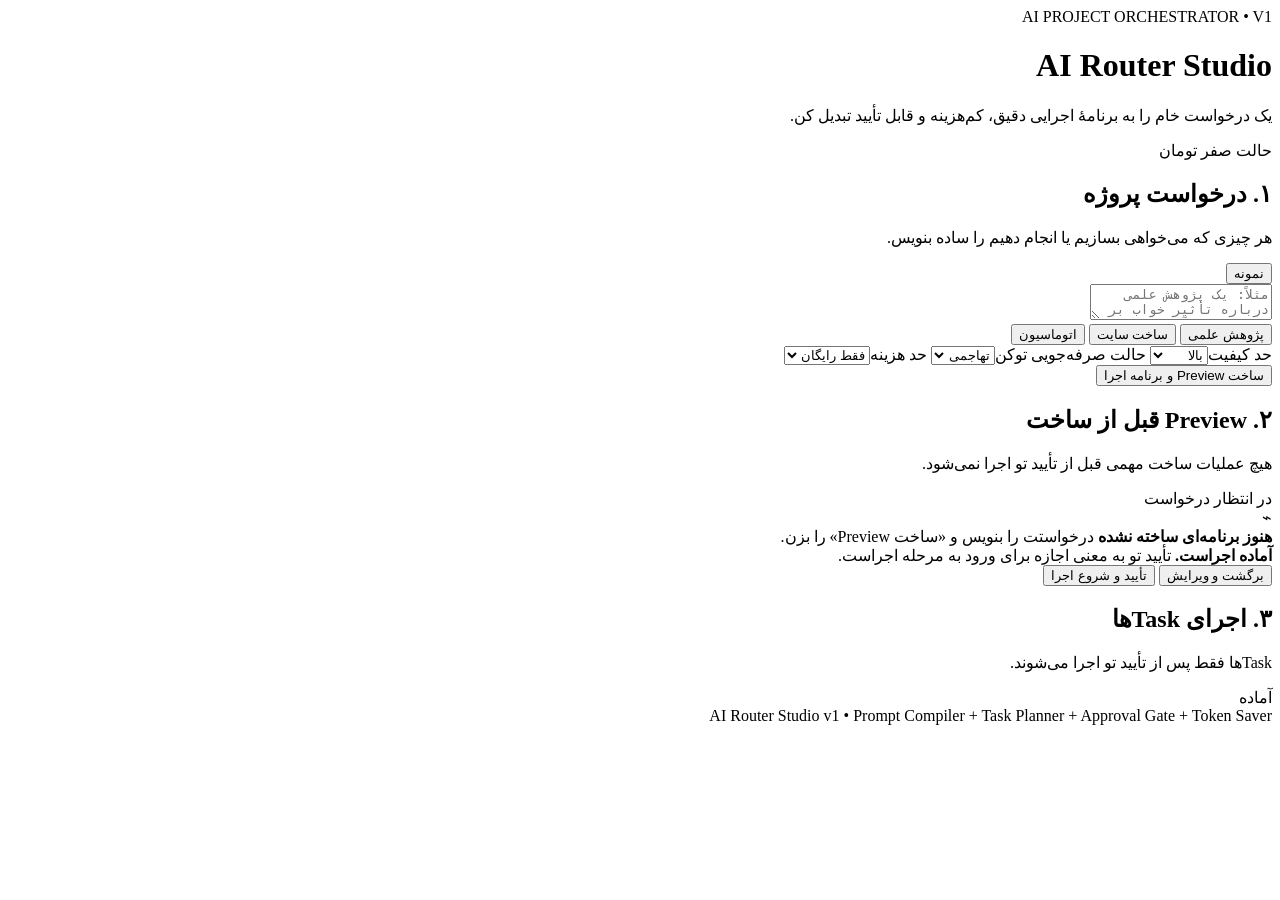
==== ai-router/index.html @ 655ede46 "feat(ai-router): add index.html" ====
<!doctype html>
<html lang="fa" dir="rtl">
<head>
  <meta charset="UTF-8" />
  <meta name="viewport" content="width=device-width, initial-scale=1.0" />
  <meta name="description" content="AI Router Studio — prompt compiler, task planner, approval gate and token saver." />
  <title>AI Router Studio</title>
  <link rel="stylesheet" href="style.css" />
</head>
<body>
  <header class="topbar">
    <div>
      <div class="eyebrow">AI PROJECT ORCHESTRATOR • V1</div>
      <h1>AI Router Studio</h1>
      <p>یک درخواست خام را به برنامهٔ اجرایی دقیق، کم‌هزینه و قابل تأیید تبدیل کن.</p>
    </div>
    <div class="status-pill"><span></span> حالت صفر تومان</div>
  </header>

  <main class="layout">
    <section class="panel input-panel">
      <div class="panel-head">
        <div>
          <h2>۱. درخواست پروژه</h2>
          <p>هر چیزی که می‌خواهی بسازیم یا انجام دهیم را ساده بنویس.</p>
        </div>
        <button id="exampleBtn" class="ghost-btn">نمونه</button>
      </div>

      <textarea id="requestInput" placeholder="مثلاً: یک پژوهش علمی درباره تأثیر خواب بر حافظه دانش‌آموزان تهیه کن، منابع معتبر داشته باشد و برای هر بخش تصویر مناسب پیشنهاد بده."></textarea>

      <div class="quick-grid">
        <button data-example="یک پژوهش علمی درباره تأثیر خواب بر حافظه دانش‌آموزان تهیه کن؛ منابع معتبر، ساختار مقاله و پیشنهاد تصویر می‌خواهم.">پژوهش علمی</button>
        <button data-example="یک سایت فروشگاهی واکنش‌گرا برای فروش برنج، چای و عسل طراحی کن؛ SEO، امنیت و تست هم داشته باشد.">ساخت سایت</button>
        <button data-example="یک برنامه پایتون برای تبدیل و پاک‌سازی فایل‌های CSV بساز؛ رابط ساده و تست هم داشته باشد.">اتوماسیون</button>
      </div>

      <div class="options">
        <label><span>حد کیفیت</span><select id="quality"><option value="high" selected>بالا</option><option value="balanced">متعادل</option><option value="fast">سریع</option></select></label>
        <label><span>حالت صرفه‌جویی توکن</span><select id="tokenMode"><option value="aggressive" selected>تهاجمی</option><option value="balanced">متعادل</option><option value="off">خاموش</option></select></label>
        <label><span>حد هزینه</span><select id="budget"><option value="zero" selected>فقط رایگان</option></select></label>
      </div>

      <button id="planBtn" class="primary-btn">ساخت Preview و برنامه اجرا</button>
      <div id="validation" class="validation"></div>
    </section>

    <section class="panel preview-panel">
      <div class="panel-head">
        <div>
          <h2>۲. Preview قبل از ساخت</h2>
          <p>هیچ عملیات ساخت مهمی قبل از تأیید تو اجرا نمی‌شود.</p>
        </div>
        <span id="planStatus" class="status-text">در انتظار درخواست</span>
      </div>

      <div id="emptyState" class="empty-state">
        <div class="empty-icon">⌁</div>
        <strong>هنوز برنامه‌ای ساخته نشده</strong>
        <span>درخواستت را بنویس و «ساخت Preview» را بزن.</span>
      </div>

      <div id="planView" class="hidden"></div>

      <div id="approvalBar" class="approval-bar hidden">
        <div>
          <strong>آماده اجراست.</strong>
          <span>تأیید تو به معنی اجازه برای ورود به مرحله اجراست.</span>
        </div>
        <div class="approval-actions">
          <button id="editBtn" class="ghost-btn">برگشت و ویرایش</button>
          <button id="approveBtn" class="primary-btn">تأیید و شروع اجرا</button>
        </div>
      </div>
    </section>

    <section class="panel execution-panel hidden" id="executionPanel">
      <div class="panel-head">
        <div>
          <h2>۳. اجرای Taskها</h2>
          <p>Taskها فقط پس از تأیید تو اجرا می‌شوند.</p>
        </div>
        <span id="executionStatus" class="status-text">آماده</span>
      </div>
      <div id="taskList" class="task-list"></div>
      <div class="final-box" id="finalBox"></div>
    </section>
  </main>

  <footer>AI Router Studio v1 • Prompt Compiler + Task Planner + Approval Gate + Token Saver</footer>
  <script src="app.js"></script>
</body>
</html>
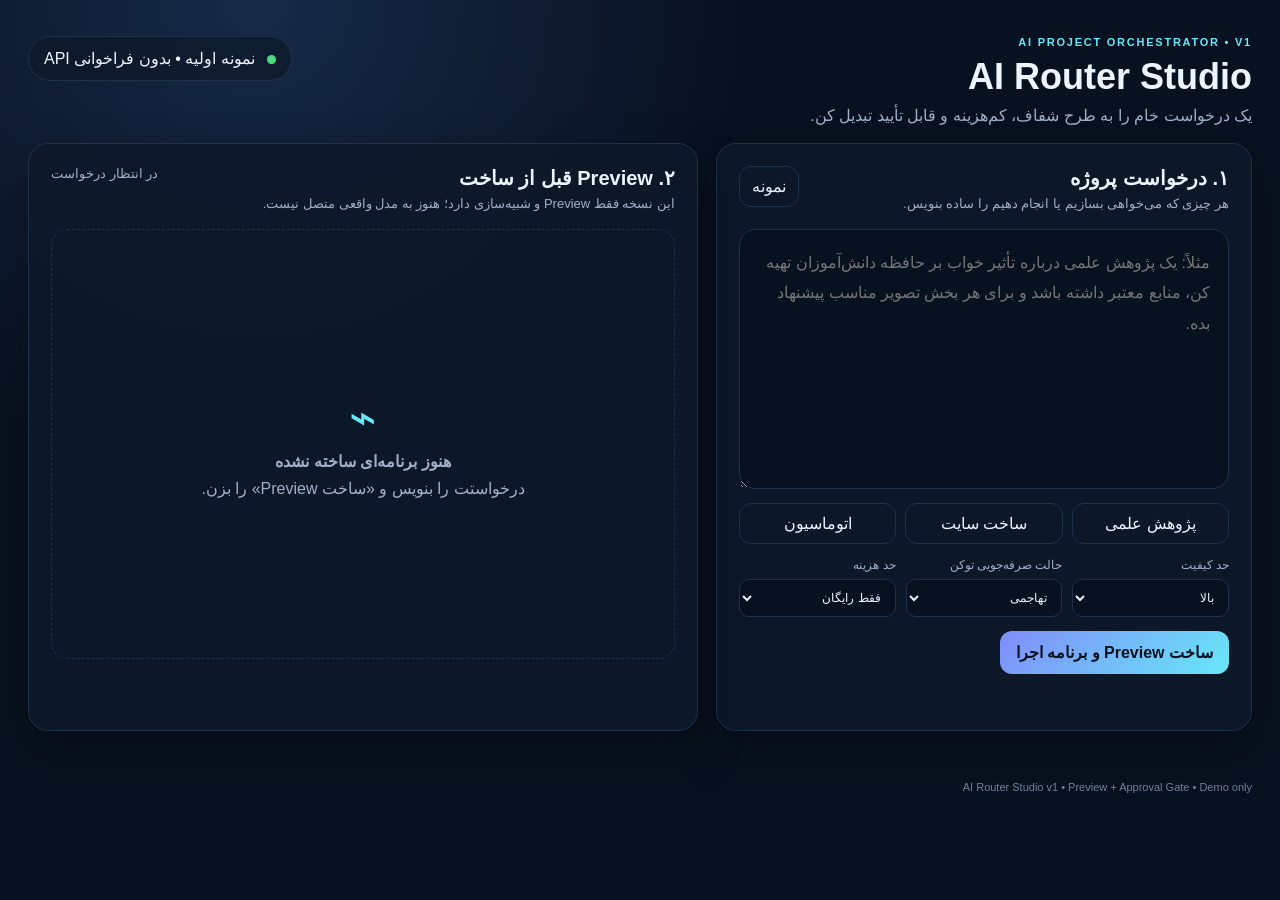
==== commit 22e75089: "fix(ai-router): clarify prototype and simulation status" ====
--- a/ai-router/index.html
+++ b/ai-router/index.html
@@ -12,9 +12,9 @@
     <div>
       <div class="eyebrow">AI PROJECT ORCHESTRATOR • V1</div>
       <h1>AI Router Studio</h1>
-      <p>یک درخواست خام را به برنامهٔ اجرایی دقیق، کم‌هزینه و قابل تأیید تبدیل کن.</p>
+      <p>یک درخواست خام را به طرح شفاف، کم‌هزینه و قابل تأیید تبدیل کن.</p>
     </div>
-    <div class="status-pill"><span></span> حالت صفر تومان</div>
+    <div class="status-pill"><span></span> نمونه اولیه • بدون فراخوانی API</div>
   </header>
 
   <main class="layout">
@@ -49,7 +49,7 @@
       <div class="panel-head">
         <div>
           <h2>۲. Preview قبل از ساخت</h2>
-          <p>هیچ عملیات ساخت مهمی قبل از تأیید تو اجرا نمی‌شود.</p>
+          <p>این نسخه فقط Preview و شبیه‌سازی دارد؛ هنوز به مدل واقعی متصل نیست.</p>
         </div>
         <span id="planStatus" class="status-text">در انتظار درخواست</span>
       </div>
@@ -64,12 +64,12 @@
 
       <div id="approvalBar" class="approval-bar hidden">
         <div>
-          <strong>آماده اجراست.</strong>
-          <span>تأیید تو به معنی اجازه برای ورود به مرحله اجراست.</span>
+          <strong>طرح آماده تأیید است.</strong>
+          <span>تأییدت فقط شبیه‌سازی این طرح را اجرا می‌کند؛ خروجی واقعی تولید نمی‌شود.</span>
         </div>
         <div class="approval-actions">
           <button id="editBtn" class="ghost-btn">برگشت و ویرایش</button>
-          <button id="approveBtn" class="primary-btn">تأیید و شروع اجرا</button>
+          <button id="approveBtn" class="primary-btn">تأیید و اجرای آزمایشی</button>
         </div>
       </div>
     </section>
@@ -78,7 +78,7 @@
       <div class="panel-head">
         <div>
           <h2>۳. اجرای Taskها</h2>
-          <p>Taskها فقط پس از تأیید تو اجرا می‌شوند.</p>
+          <p>در این نسخه، وضعیت Taskها فقط شبیه‌سازی می‌شود.</p>
         </div>
         <span id="executionStatus" class="status-text">آماده</span>
       </div>
@@ -87,7 +87,7 @@
     </section>
   </main>
 
-  <footer>AI Router Studio v1 • Prompt Compiler + Task Planner + Approval Gate + Token Saver</footer>
+  <footer>AI Router Studio v1 • Preview + Approval Gate • Demo only</footer>
   <script src="app.js"></script>
 </body>
 </html>
--- a/ai-router/style.css
+++ b/ai-router/style.css
@@ -0,0 +1,8 @@
+:root{--bg:#08111f;--panel:#0d1828;--line:#1e314b;--text:#edf4ff;--muted:#9fb0c7;--accent:#67e8f9;--accent2:#818cf8;--good:#4ade80;--warn:#fbbf24;--danger:#fb7185;--shadow:0 20px 50px rgba(0,0,0,.28);--radius:20px}
+*{box-sizing:border-box}body{margin:0;font-family:Tahoma,"Segoe UI",sans-serif;background:radial-gradient(circle at 20% 0%,#172a47 0,#08111f 36%),var(--bg);color:var(--text);min-height:100vh}
+button,select,textarea{font:inherit}button{cursor:pointer}.topbar{max-width:1440px;margin:0 auto;padding:36px 28px 18px;display:flex;justify-content:space-between;gap:20px;align-items:flex-start}.eyebrow{font-size:11px;letter-spacing:.16em;color:var(--accent);font-weight:700}.topbar h1{font-size:36px;margin:8px 0}.topbar p{color:var(--muted);margin:0;max-width:720px}.status-pill{border:1px solid var(--line);background:rgba(13,24,40,.75);padding:12px 15px;border-radius:999px;white-space:nowrap}.status-pill span{display:inline-block;width:9px;height:9px;border-radius:50%;background:var(--good);margin-left:8px}
+.layout{max-width:1440px;margin:0 auto;padding:0 28px 50px;display:grid;grid-template-columns:1fr 1.25fr;gap:18px}.panel{background:rgba(13,24,40,.88);border:1px solid var(--line);border-radius:var(--radius);box-shadow:var(--shadow);padding:22px}.execution-panel{grid-column:1/-1}.panel-head{display:flex;justify-content:space-between;gap:15px;align-items:flex-start}.panel h2{margin:0 0 6px;font-size:20px}.panel-head p{margin:0;color:var(--muted);font-size:13px}.status-text{color:var(--muted);font-size:13px}
+textarea{width:100%;min-height:260px;margin-top:18px;background:#08111f;color:var(--text);border:1px solid var(--line);border-radius:16px;padding:18px;resize:vertical;outline:none;line-height:1.9}.quick-grid{display:grid;grid-template-columns:repeat(3,1fr);gap:9px;margin-top:10px}.quick-grid button,.ghost-btn{background:transparent;color:var(--text);border:1px solid var(--line);border-radius:12px;padding:10px 12px}.quick-grid button:hover,.ghost-btn:hover{border-color:#36577f;background:#0f2239}.options{display:grid;grid-template-columns:repeat(3,1fr);gap:10px;margin:14px 0}.options label{display:flex;flex-direction:column;gap:7px;color:var(--muted);font-size:12px}.options select{background:#08111f;color:var(--text);border:1px solid var(--line);border-radius:10px;padding:10px}.primary-btn{border:0;border-radius:12px;padding:12px 16px;background:linear-gradient(135deg,var(--accent2),var(--accent));color:#07101e;font-weight:800}.validation{min-height:24px;color:var(--danger);font-size:12px;margin-top:10px}
+.empty-state{min-height:430px;border:1px dashed var(--line);border-radius:16px;margin-top:18px;display:flex;flex-direction:column;justify-content:center;align-items:center;gap:8px;color:var(--muted);text-align:center}.empty-icon{font-size:46px;color:var(--accent)}.hidden{display:none!important}
+.plan-wrap{margin-top:18px}.hero-card{background:linear-gradient(145deg,#142641,#0d1828);border:1px solid #29415f;border-radius:16px;padding:18px}.hero-title{font-size:22px;font-weight:800}.meta-grid{display:grid;grid-template-columns:repeat(4,1fr);gap:8px;margin-top:14px}.meta{background:#0a1422;border:1px solid var(--line);border-radius:12px;padding:11px}.meta small{display:block;color:var(--muted);font-size:10px;margin-bottom:5px}.meta strong{font-size:13px}.section-title{margin:22px 0 10px;font-size:14px;color:#dbeafe}.task-card{background:#0a1422;border:1px solid var(--line);border-radius:14px;padding:14px;margin-bottom:9px}.task-top{display:flex;justify-content:space-between;gap:10px}.task-name{font-weight:800}.tag{font-size:10px;padding:5px 8px;border-radius:999px;border:1px solid var(--line);color:var(--muted)}.task-grid{display:grid;grid-template-columns:repeat(4,1fr);gap:8px;margin-top:10px}.task-grid div{color:var(--muted);font-size:11px}.task-grid strong{display:block;color:var(--text);font-size:12px;margin-top:3px}.approval-bar{margin-top:18px;border:1px solid #31516f;border-radius:16px;padding:15px;display:flex;justify-content:space-between;gap:12px;align-items:center;background:#0b192a}.approval-bar span{display:block;color:var(--muted);font-size:12px;margin-top:4px}.approval-actions{display:flex;gap:8px}.task-list{display:grid;gap:9px}.run-card{border:1px solid var(--line);border-radius:14px;padding:14px;background:#0a1422}.run-head{display:flex;justify-content:space-between}.state{font-size:11px}.state.running{color:var(--warn)}.state.done{color:var(--good)}.final-box{margin-top:15px;padding:15px;border:1px solid #254566;border-radius:14px;background:#0c1a2b;color:#dbeafe}
+footer{max-width:1440px;margin:0 auto;padding:0 28px 28px;color:#6f829d;font-size:11px}@media(max-width:1050px){.layout{grid-template-columns:1fr}.execution-panel{grid-column:auto}}@media(max-width:700px){.topbar{flex-direction:column}.meta-grid,.task-grid,.options,.quick-grid{grid-template-columns:1fr 1fr}.layout,.topbar{padding-left:14px;padding-right:14px}}
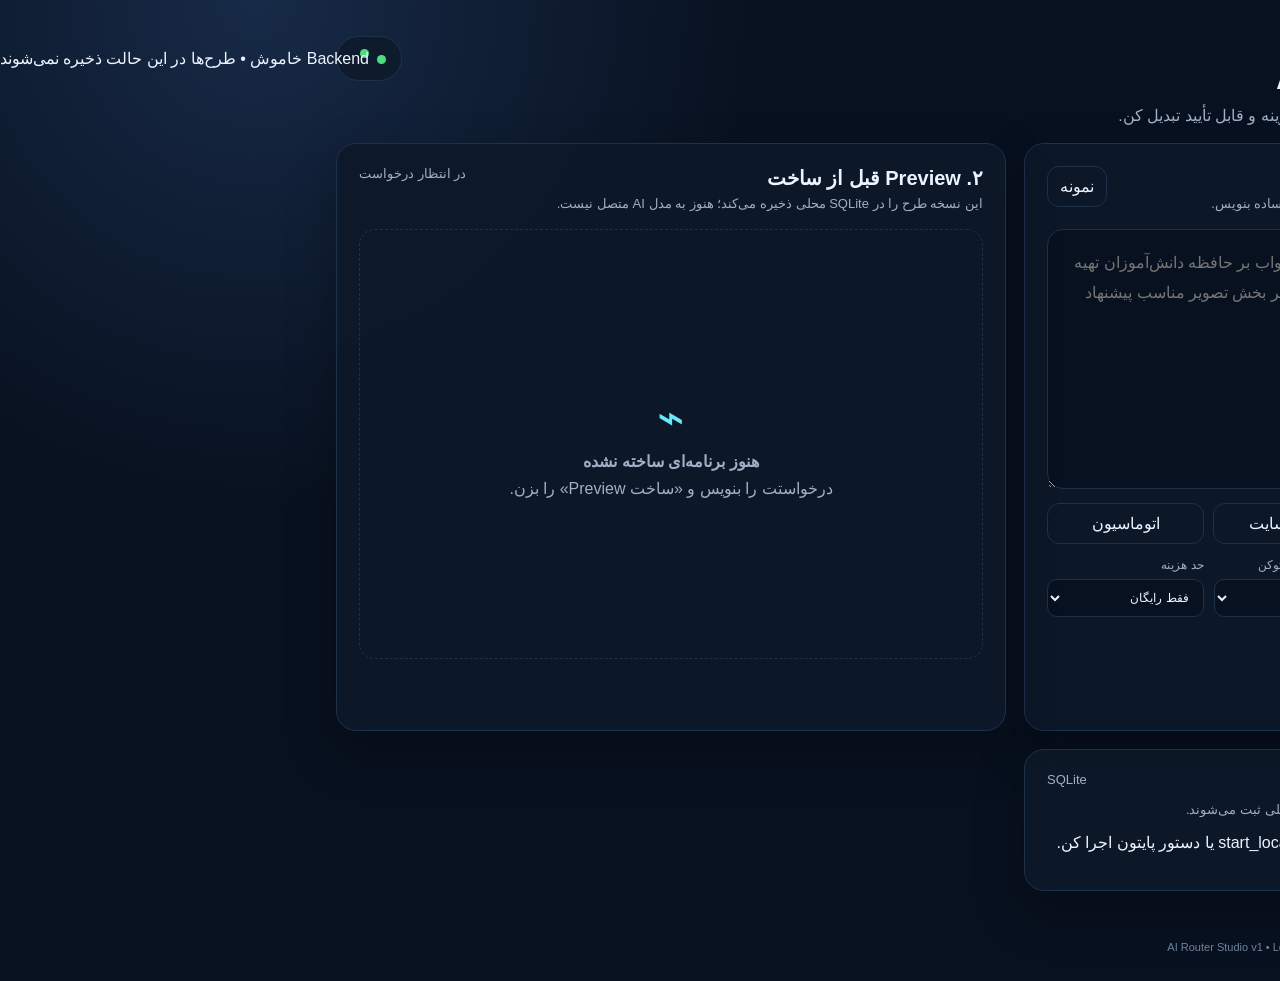
==== commit b30f3b03: "Show local backend status and saved plan history" ====
--- a/ai-router/index.html
+++ b/ai-router/index.html
@@ -14,7 +14,7 @@
       <h1>AI Router Studio</h1>
       <p>یک درخواست خام را به طرح شفاف، کم‌هزینه و قابل تأیید تبدیل کن.</p>
     </div>
-    <div class="status-pill"><span></span> نمونه اولیه • بدون فراخوانی API</div>
+    <div id="backendStatus" class="status-pill"><span></span><span id="backendStatusText">در حال بررسی Backend محلی...</span></div>
   </header>
 
   <main class="layout">
@@ -49,7 +49,7 @@
       <div class="panel-head">
         <div>
           <h2>۲. Preview قبل از ساخت</h2>
-          <p>این نسخه فقط Preview و شبیه‌سازی دارد؛ هنوز به مدل واقعی متصل نیست.</p>
+          <p>این نسخه طرح را در SQLite محلی ذخیره می‌کند؛ هنوز به مدل AI متصل نیست.</p>
         </div>
         <span id="planStatus" class="status-text">در انتظار درخواست</span>
       </div>
@@ -85,9 +85,21 @@
       <div id="taskList" class="task-list"></div>
       <div class="final-box" id="finalBox"></div>
     </section>
+
+    <section class="panel history-panel" id="historyPanel">
+      <div class="panel-head">
+        <div>
+          <h2>۴. تاریخچه پروژه</h2>
+          <p>طرح‌ها و وضعیت تأیید/شبیه‌سازی در دیتابیس محلی ثبت می‌شوند.</p>
+        </div>
+        <span class="status-text">SQLite</span>
+      </div>
+      <div id="historyList"><p class="history-empty">در حال بررسی ذخیره‌سازی محلی...</p></div>
+    </section>
   </main>
 
-  <footer>AI Router Studio v1 • Preview + Approval Gate • Demo only</footer>
+  <footer>AI Router Studio v1 • Local SQLite + Approval Gate • AI execution not connected</footer>
+  <script src="core.js"></script>
   <script src="app.js"></script>
 </body>
-</html>+</html>
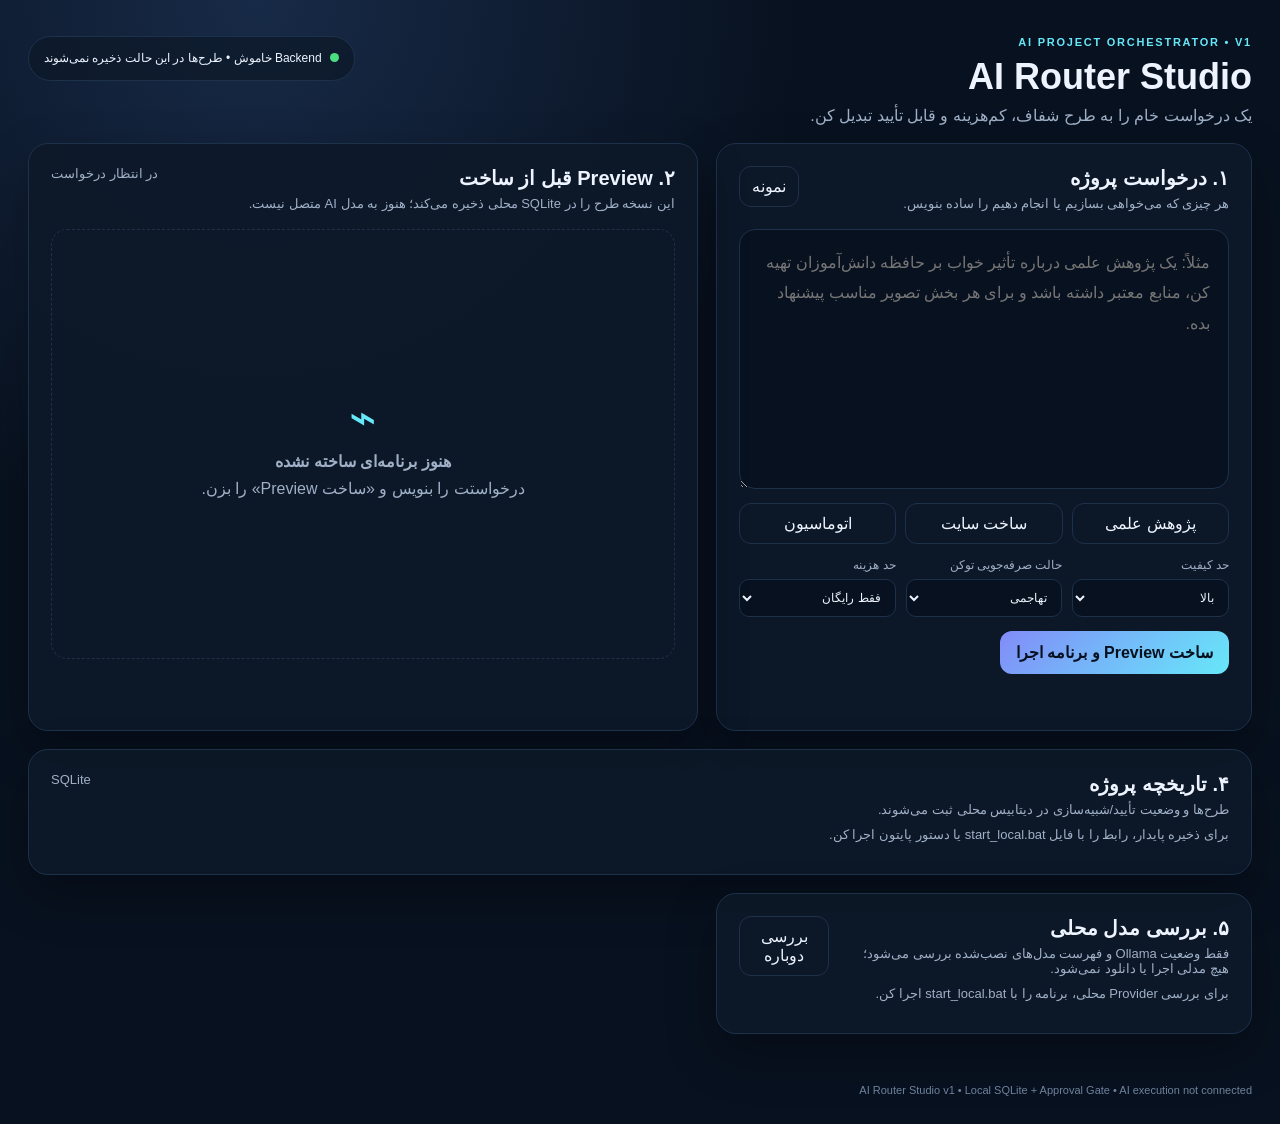
==== commit 230b93ea: "Add local model availability panel" ====
--- a/ai-router/index.html
+++ b/ai-router/index.html
@@ -96,6 +96,19 @@
       </div>
       <div id="historyList"><p class="history-empty">در حال بررسی ذخیره‌سازی محلی...</p></div>
     </section>
+    <section class="panel provider-panel" id="providerPanel">
+      <div class="panel-head">
+        <div>
+          <h2>۵. بررسی مدل محلی</h2>
+          <p>فقط وضعیت Ollama و فهرست مدل‌های نصب‌شده بررسی می‌شود؛ هیچ مدلی اجرا یا دانلود نمی‌شود.</p>
+        </div>
+        <button id="providerCheckBtn" class="ghost-btn">بررسی دوباره</button>
+      </div>
+      <div id="providerResult" class="provider-result">
+        <p class="history-empty">برای بررسی Provider محلی، برنامه را با start_local.bat اجرا کن.</p>
+      </div>
+    </section>
+
   </main>
 
   <footer>AI Router Studio v1 • Local SQLite + Approval Gate • AI execution not connected</footer>
--- a/ai-router/style.css
+++ b/ai-router/style.css
@@ -5,4 +5,16 @@
 textarea{width:100%;min-height:260px;margin-top:18px;background:#08111f;color:var(--text);border:1px solid var(--line);border-radius:16px;padding:18px;resize:vertical;outline:none;line-height:1.9}.quick-grid{display:grid;grid-template-columns:repeat(3,1fr);gap:9px;margin-top:10px}.quick-grid button,.ghost-btn{background:transparent;color:var(--text);border:1px solid var(--line);border-radius:12px;padding:10px 12px}.quick-grid button:hover,.ghost-btn:hover{border-color:#36577f;background:#0f2239}.options{display:grid;grid-template-columns:repeat(3,1fr);gap:10px;margin:14px 0}.options label{display:flex;flex-direction:column;gap:7px;color:var(--muted);font-size:12px}.options select{background:#08111f;color:var(--text);border:1px solid var(--line);border-radius:10px;padding:10px}.primary-btn{border:0;border-radius:12px;padding:12px 16px;background:linear-gradient(135deg,var(--accent2),var(--accent));color:#07101e;font-weight:800}.validation{min-height:24px;color:var(--danger);font-size:12px;margin-top:10px}
 .empty-state{min-height:430px;border:1px dashed var(--line);border-radius:16px;margin-top:18px;display:flex;flex-direction:column;justify-content:center;align-items:center;gap:8px;color:var(--muted);text-align:center}.empty-icon{font-size:46px;color:var(--accent)}.hidden{display:none!important}
 .plan-wrap{margin-top:18px}.hero-card{background:linear-gradient(145deg,#142641,#0d1828);border:1px solid #29415f;border-radius:16px;padding:18px}.hero-title{font-size:22px;font-weight:800}.meta-grid{display:grid;grid-template-columns:repeat(4,1fr);gap:8px;margin-top:14px}.meta{background:#0a1422;border:1px solid var(--line);border-radius:12px;padding:11px}.meta small{display:block;color:var(--muted);font-size:10px;margin-bottom:5px}.meta strong{font-size:13px}.section-title{margin:22px 0 10px;font-size:14px;color:#dbeafe}.task-card{background:#0a1422;border:1px solid var(--line);border-radius:14px;padding:14px;margin-bottom:9px}.task-top{display:flex;justify-content:space-between;gap:10px}.task-name{font-weight:800}.tag{font-size:10px;padding:5px 8px;border-radius:999px;border:1px solid var(--line);color:var(--muted)}.task-grid{display:grid;grid-template-columns:repeat(4,1fr);gap:8px;margin-top:10px}.task-grid div{color:var(--muted);font-size:11px}.task-grid strong{display:block;color:var(--text);font-size:12px;margin-top:3px}.approval-bar{margin-top:18px;border:1px solid #31516f;border-radius:16px;padding:15px;display:flex;justify-content:space-between;gap:12px;align-items:center;background:#0b192a}.approval-bar span{display:block;color:var(--muted);font-size:12px;margin-top:4px}.approval-actions{display:flex;gap:8px}.task-list{display:grid;gap:9px}.run-card{border:1px solid var(--line);border-radius:14px;padding:14px;background:#0a1422}.run-head{display:flex;justify-content:space-between}.state{font-size:11px}.state.running{color:var(--warn)}.state.done{color:var(--good)}.final-box{margin-top:15px;padding:15px;border:1px solid #254566;border-radius:14px;background:#0c1a2b;color:#dbeafe}
-footer{max-width:1440px;margin:0 auto;padding:0 28px 28px;color:#6f829d;font-size:11px}@media(max-width:1050px){.layout{grid-template-columns:1fr}.execution-panel{grid-column:auto}}@media(max-width:700px){.topbar{flex-direction:column}.meta-grid,.task-grid,.options,.quick-grid{grid-template-columns:1fr 1fr}.layout,.topbar{padding-left:14px;padding-right:14px}}+footer{max-width:1440px;margin:0 auto;padding:0 28px 28px;color:#6f829d;font-size:11px}@media(max-width:1050px){.layout{grid-template-columns:1fr}.execution-panel{grid-column:auto}}@media(max-width:700px){.topbar{flex-direction:column}.meta-grid,.task-grid,.options,.quick-grid{grid-template-columns:1fr 1fr}.layout,.topbar{padding-left:14px;padding-right:14px}}
+#backendStatus{white-space:normal;max-width:330px;line-height:1.6;font-size:12px}
+#backendStatusText{display:inline;width:auto;height:auto;border-radius:0;background:transparent;margin:0}
+.history-panel{grid-column:1/-1}
+.history-empty{color:var(--muted);font-size:13px;margin:0;padding:10px 0}
+.history-item{display:flex;justify-content:space-between;align-items:center;gap:14px;padding:13px 0;border-bottom:1px solid var(--line)}
+.history-item:last-child{border-bottom:0}
+.history-copy{min-width:0}
+.history-copy strong{display:block;font-size:13px;overflow-wrap:anywhere}
+.history-copy small{display:block;color:var(--muted);font-size:11px;margin-top:5px}
+.history-status{flex:none;font-size:11px;color:var(--accent);border:1px solid var(--line);border-radius:999px;padding:5px 9px}
+@media(max-width:1050px){.history-panel{grid-column:auto}}
+@media(max-width:700px){#backendStatus{white-space:normal;max-width:100%}.history-item{align-items:flex-start;flex-direction:column}}
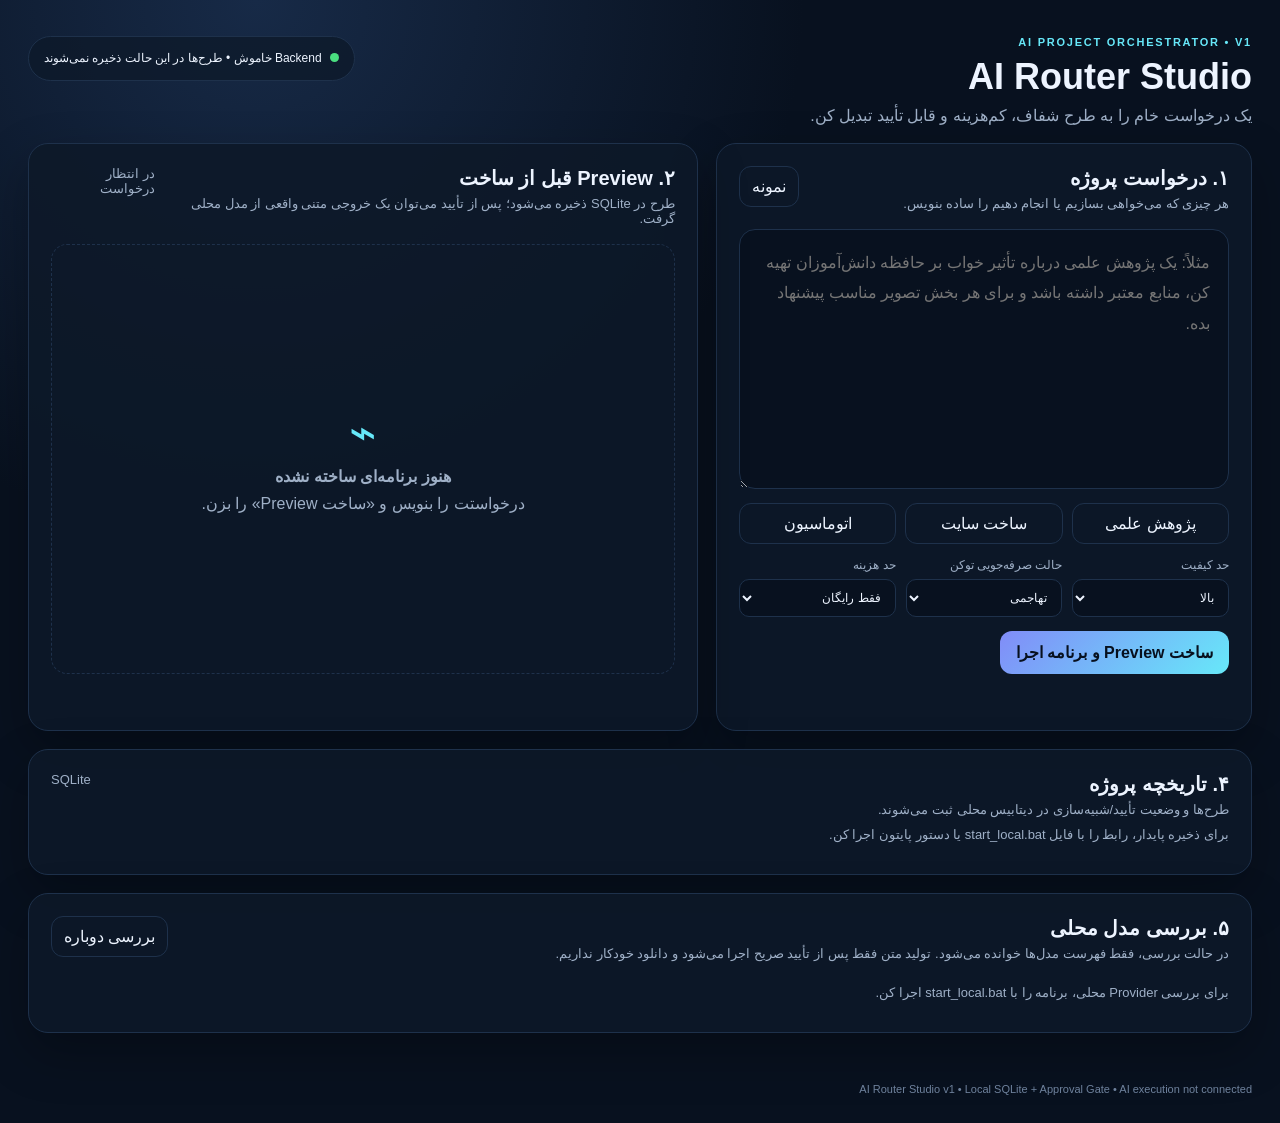
==== commit 59ce1c2c: "Connect UI to the approved local text agent" ====
--- a/ai-router/index.html
+++ b/ai-router/index.html
@@ -49,7 +49,7 @@
       <div class="panel-head">
         <div>
           <h2>۲. Preview قبل از ساخت</h2>
-          <p>این نسخه طرح را در SQLite محلی ذخیره می‌کند؛ هنوز به مدل AI متصل نیست.</p>
+          <p>طرح در SQLite ذخیره می‌شود؛ پس از تأیید می‌توان یک خروجی متنی واقعی از مدل محلی گرفت.</p>
         </div>
         <span id="planStatus" class="status-text">در انتظار درخواست</span>
       </div>
@@ -65,11 +65,14 @@
       <div id="approvalBar" class="approval-bar hidden">
         <div>
           <strong>طرح آماده تأیید است.</strong>
-          <span>تأییدت فقط شبیه‌سازی این طرح را اجرا می‌کند؛ خروجی واقعی تولید نمی‌شود.</span>
+          <span>پس از انتخاب مدل، دکمه زیر یک درخواست واقعی به مدل محلی می‌فرستد. اینترنت، اجرای کد یا تغییر فایل انجام نمی‌شود.</span>
+          <label class="agent-model-label" for="agentModelSelect">مدل محلی برای اجرا</label>
+          <select id="agentModelSelect" disabled><option value="">در حال بررسی مدل‌های محلی...</option></select>
+          <small id="agentModelHelp">هیچ مدل یا سرویس پولی دانلود یا فراخوانی نمی‌شود.</small>
         </div>
         <div class="approval-actions">
           <button id="editBtn" class="ghost-btn">برگشت و ویرایش</button>
-          <button id="approveBtn" class="primary-btn">تأیید و اجرای آزمایشی</button>
+          <button id="approveBtn" class="primary-btn" disabled>تأیید طرح و اجرای ایجنت</button>
         </div>
       </div>
     </section>
@@ -78,12 +81,16 @@
       <div class="panel-head">
         <div>
           <h2>۳. اجرای Taskها</h2>
-          <p>در این نسخه، وضعیت Taskها فقط شبیه‌سازی می‌شود.</p>
+          <p>این پنل نتیجه اجرای واقعی یک درخواست متنی توسط مدل محلی را نشان می‌دهد.</p>
         </div>
         <span id="executionStatus" class="status-text">آماده</span>
       </div>
       <div id="taskList" class="task-list"></div>
-      <div class="final-box" id="finalBox"></div>
+      <div class="final-box" id="finalBox">پس از اجرای ایجنت، وضعیت و نتیجه اینجا نمایش داده می‌شود.</div>
+      <section id="agentResultPanel" class="agent-result hidden" aria-live="polite">
+        <div id="agentRunMeta" class="agent-run-meta"></div>
+        <pre id="agentOutput" dir="auto"></pre>
+      </section>
     </section>
 
     <section class="panel history-panel" id="historyPanel">
@@ -100,7 +107,7 @@
       <div class="panel-head">
         <div>
           <h2>۵. بررسی مدل محلی</h2>
-          <p>فقط وضعیت Ollama و فهرست مدل‌های نصب‌شده بررسی می‌شود؛ هیچ مدلی اجرا یا دانلود نمی‌شود.</p>
+          <p>در حالت بررسی، فقط فهرست مدل‌ها خوانده می‌شود. تولید متن فقط پس از تأیید صریح اجرا می‌شود و دانلود خودکار نداریم.</p>
         </div>
         <button id="providerCheckBtn" class="ghost-btn">بررسی دوباره</button>
       </div>
@@ -114,5 +121,6 @@
   <footer>AI Router Studio v1 • Local SQLite + Approval Gate • AI execution not connected</footer>
   <script src="core.js"></script>
   <script src="app.js"></script>
+  <script src="agent-ui.js"></script>
 </body>
 </html>
--- a/ai-router/style.css
+++ b/ai-router/style.css
@@ -18,3 +18,30 @@
 .history-status{flex:none;font-size:11px;color:var(--accent);border:1px solid var(--line);border-radius:999px;padding:5px 9px}
 @media(max-width:1050px){.history-panel{grid-column:auto}}
 @media(max-width:700px){#backendStatus{white-space:normal;max-width:100%}.history-item{align-items:flex-start;flex-direction:column}}
+
+.provider-panel{grid-column:1/-1}
+.provider-result{margin-top:14px}
+.provider-state{border:1px solid var(--line);border-radius:14px;padding:15px;background:#0a1422}
+.provider-state p{font-size:12px;color:var(--muted);line-height:1.8;margin:7px 0}
+.provider-state small{display:block;color:var(--muted);font-size:11px;margin-top:10px;line-height:1.7}
+.provider-state.available>strong{color:var(--good)}
+.provider-state.unavailable>strong{color:var(--warn)}
+.provider-summary{font-size:12px;color:var(--accent);margin:10px 0}
+.provider-models{display:grid;gap:8px;margin-top:10px}
+.provider-model{display:flex;align-items:center;justify-content:space-between;gap:14px;border:1px solid var(--line);border-radius:10px;padding:11px}
+.provider-model strong{display:block;font-size:12px;overflow-wrap:anywhere}
+.provider-model small{display:block;color:var(--muted);font-size:10px;margin-top:4px}
+.provider-model>span{flex:none;color:var(--muted);font-size:11px}
+@media(max-width:1050px){.provider-panel{grid-column:auto}}
+
+
+.agent-model-label{display:block;margin-top:12px;color:var(--text);font-size:12px;font-weight:700}
+#agentModelSelect{display:block;width:100%;max-width:420px;margin-top:7px;padding:10px;background:#08111f;color:var(--text);border:1px solid var(--line);border-radius:10px}
+#agentModelHelp{display:block;margin-top:7px;color:var(--muted);font-size:11px;line-height:1.7}
+.approval-bar{flex-wrap:wrap}
+.approval-bar>div:first-child{flex:1;min-width:240px}
+.approval-actions{align-self:flex-end}
+.agent-result{margin-top:14px;border:1px solid #29415f;border-radius:14px;padding:16px;background:#07111e}
+.agent-run-meta{color:var(--muted);font-size:12px;line-height:1.8;margin-bottom:10px;overflow-wrap:anywhere}
+#agentOutput{margin:0;white-space:pre-wrap;overflow-wrap:anywhere;word-break:break-word;max-height:620px;overflow:auto;color:var(--text);font:inherit;font-size:13px;line-height:1.95}
+button:disabled{cursor:not-allowed;opacity:.52}
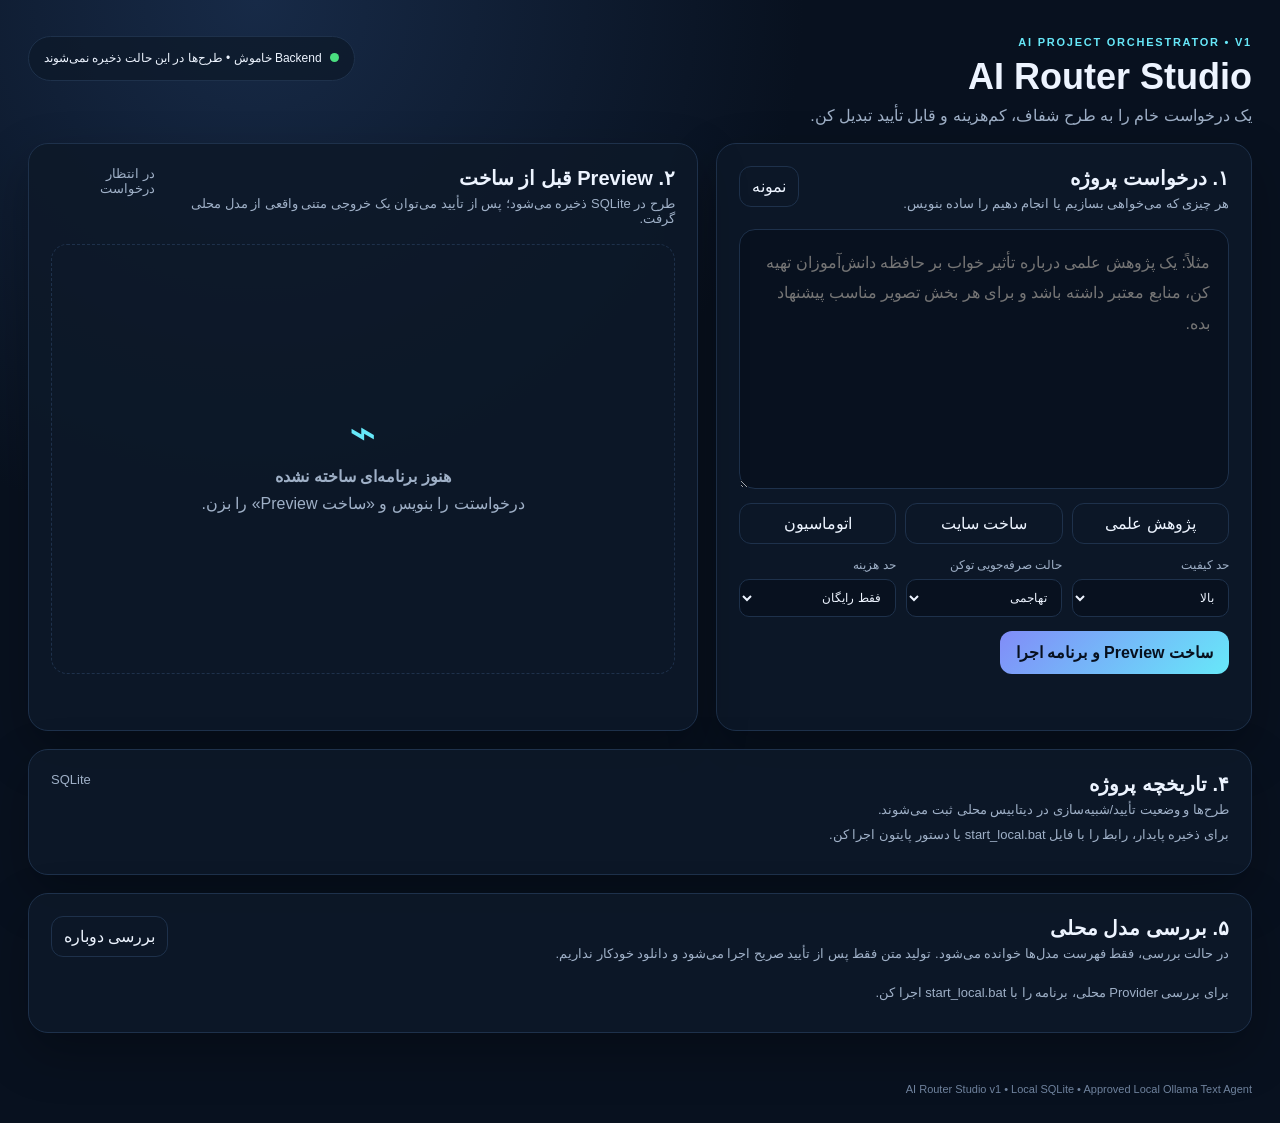
==== commit 3ebe51cb: "Test local Ollama adapter and clarify UI status" ====
--- a/ai-router/index.html
+++ b/ai-router/index.html
@@ -118,7 +118,7 @@
 
   </main>
 
-  <footer>AI Router Studio v1 • Local SQLite + Approval Gate • AI execution not connected</footer>
+  <footer>AI Router Studio v1 • Local SQLite • Approved Local Ollama Text Agent</footer>
   <script src="core.js"></script>
   <script src="app.js"></script>
   <script src="agent-ui.js"></script>
